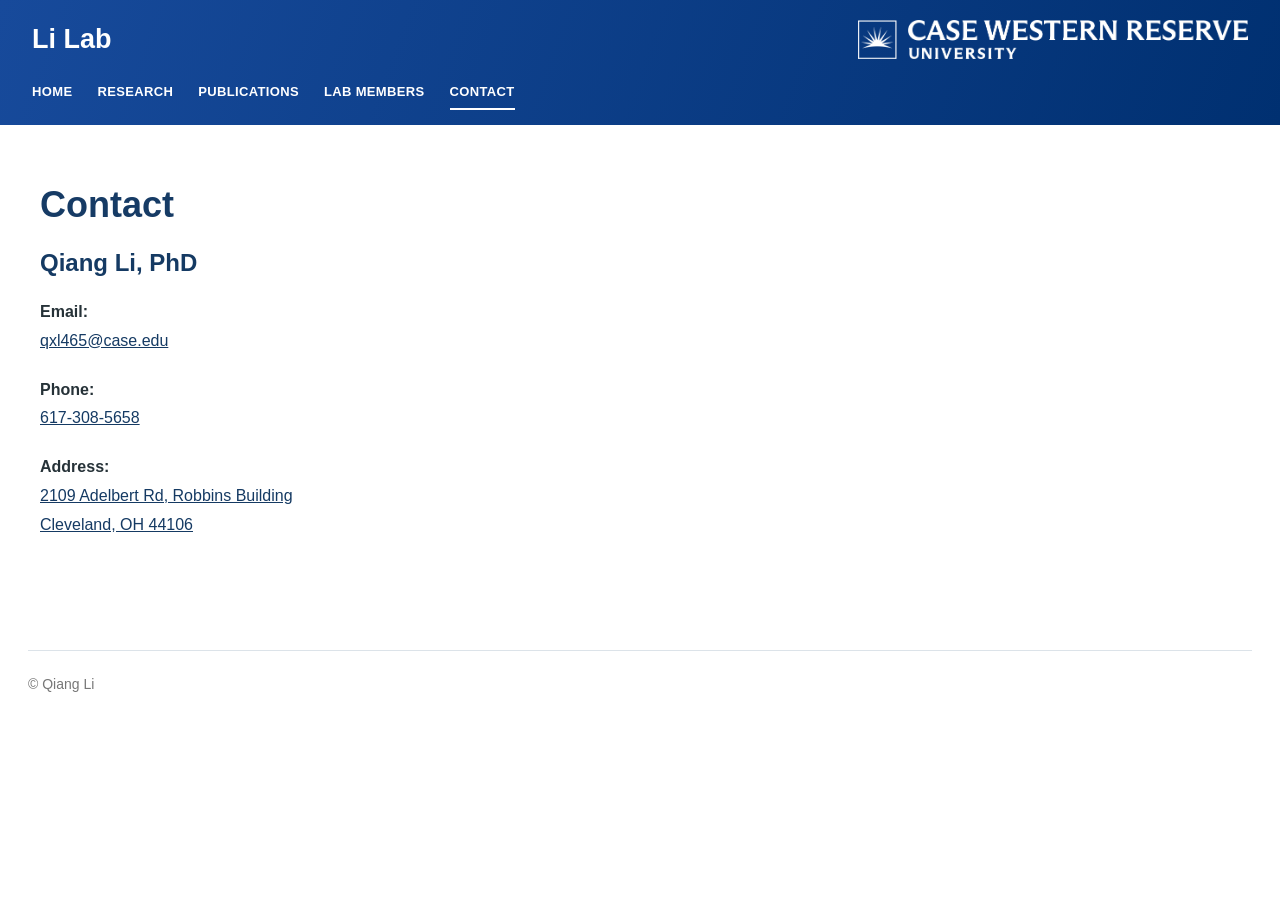
==== contact.html @ 5ac9c623 "Add files via upload" ====
<!DOCTYPE html>
<html lang="en">
<head>
  <meta charset="UTF-8">
  <meta name="viewport" content="width=device-width, initial-scale=1">
  <title>Contact | Qiang Li, PhD</title>
  <link rel="stylesheet" href="style.css">
</head>
<body>
<header class="site-header">
  <a class="brand" href="index.html">Li Lab</a>

  <a class="header-affiliation" href="https://case.edu/medicine/"
     target="_blank" rel="noopener noreferrer"
     aria-label="Case Western Reserve University School of Medicine">
    <img class="cwru-logo"
         src="CWRU_Two-line%20horizontal%20(Primary)%20logo_White.png"
         alt="Case Western Reserve University">
  </a>

  <nav class="site-nav" aria-label="Main navigation">
    <a href="index.html">HOME</a>
    <a href="research.html">RESEARCH</a>
    <a href="publications.html">PUBLICATIONS</a>
    <a href="lab-members.html">LAB MEMBERS</a>
    <a href="contact.html" aria-current="page">CONTACT</a>
  </nav>
</header>
<main>
  <div class="contact-layout">
    <section class="contact-info">
      <h1>Contact</h1>
      <h2>Qiang Li, PhD</h2>
      <p><strong>Email:</strong><br>
        <a href="mailto:qxl465@case.edu">qxl465@case.edu</a>
      </p>
      <p><strong>Phone:</strong><br>
        <a href="tel:+16173085658">617-308-5658</a>
      </p>
      <p><strong>Address:</strong><br>
        <a href="https://www.google.com/maps/search/?api=1&amp;query=2109+Adelbert+Rd%2C+Robbins+Building%2C+Cleveland%2C+OH+44106"
           target="_blank" rel="noopener noreferrer">
          2109 Adelbert Rd, Robbins Building<br>
          Cleveland, OH 44106
        </a>
      </p>
    </section>
    <div class="map-container">
      <iframe
        src="https://maps.google.com/maps?q=Robbins%20Building%2C%202109%20Adelbert%20Rd%2C%20Cleveland%2C%20OH%2044106&amp;z=12&amp;output=embed"
        title="Google Map - Robbins Building, Case Western Reserve University"
        loading="lazy" referrerpolicy="no-referrer-when-downgrade"
        allowfullscreen>
      </iframe>
    </div>
  </div>
</main>
<footer>© Qiang Li</footer>
</body>
</html>
---- style.css ----
/* =========================================================
   LI LAB WEBSITE — SHARED STYLESHEET
   CWRU blue header + responsive page layout
   ========================================================= */

* { box-sizing: border-box; }

html { scroll-behavior: smooth; }

body {
  font-family: Arial, Helvetica, sans-serif;
  max-width: 1400px;
  margin: 0 auto;
  padding: 0 28px;
  line-height: 1.7;
  color: #263238;
  background: #ffffff;
}

a { color: #163b65; }

/* Shared CWRU header */
.site-header {
  display: grid;
  grid-template-columns: minmax(160px, 1fr) auto;
  grid-template-areas:
    "brand affiliation"
    "nav nav";
  align-items: center;
  column-gap: 28px;
  row-gap: 10px;
  margin: 0 -28px;
  padding: 20px 32px 15px;
  color: #ffffff;
  background: linear-gradient(110deg, #174a9b 0%, #003071 100%);
}

.site-header .brand {
  grid-area: brand;
  color: #ffffff;
  font-size: 27px;
  line-height: 1.2;
  font-weight: 700;
  text-decoration: none;
  white-space: nowrap;
}

.header-affiliation {
  grid-area: affiliation;
  display: flex;
  align-items: center;
  justify-content: flex-end;
  min-width: 0;
  text-decoration: none;
}

/* Use the uploaded official white logo directly; do not recolor it. */
.cwru-logo {
  display: block;
  width: 390px;
  max-width: 100%;
  height: auto;
  object-fit: contain;
  background: transparent;
  border: 0;
  padding: 0;
  margin: 0;
  filter: none;
}

.site-nav {
  grid-area: nav;
  display: flex;
  flex-wrap: wrap;
  align-items: center;
  gap: 7px 25px;
  margin-top: 7px;
}

.site-nav a {
  color: #ffffff;
  text-decoration: none;
  font-size: 13px;
  font-weight: 700;
  letter-spacing: .35px;
  padding: 5px 0;
  border-bottom: 2px solid transparent;
}

.site-nav a:hover,
.site-nav a[aria-current="page"] {
  color: #ffffff;
  border-bottom-color: #ffffff;
}

.site-header a:focus-visible {
  outline: 2px solid #ffffff;
  outline-offset: 4px;
}

main {
  min-height: 58vh;
  padding: 42px 0 48px;
}

h1, h2, h3 {
  color: #163b65;
  line-height: 1.3;
}

h1 { font-size: 36px; margin: 0 0 24px; }
h2 { font-size: 24px; }
section + section { margin-top: 36px; }

/* Homepage profile */
.intro {
  display: flex;
  flex-direction: column;
  align-items: center;
  justify-content: center;
  gap: 16px;
  padding: 0 20px 26px;
  text-align: center;
}

.portrait {
  display: block;
  width: 170px;
  height: 170px;
  flex: 0 0 auto;
  object-fit: cover;
  object-position: center 10%;
  border: 4px solid #ffffff;
  border-radius: 50%;
  box-shadow: 0 4px 18px rgba(22, 59, 101, .12);
}

.intro h1 {
  font-size: clamp(28px, 4vw, 36px);
  margin: 0 0 10px;
}

.intro .affiliation {
  margin: 0;
  color: #526171;
  font-size: 16px;
  line-height: 1.65;
}

.welcome-section {
  max-width: 900px;
  margin: 24px auto 0;
  padding: 28px 36px;
  background: #f0f5fa;
  border-radius: 12px;
  border-top: 3px solid #163b65;
}

.welcome-section h2 { margin: 0 0 14px; font-size: 26px; }
.welcome-section p { margin: 0; font-size: 18px; line-height: 1.85; }

/* Contact page */
.contact-layout {
  display: grid;
  grid-template-columns: .8fr 1.2fr;
  gap: 40px;
  align-items: start;
  max-width: 1200px;
  margin: 15px auto 0;
}

.contact-info { margin: 0; padding: 0; }
.contact-info h1 { margin-bottom: 18px; }
.contact-info h2 { margin-top: 0; color: #153a63; }
.contact-info p { line-height: 1.8; margin-bottom: 20px; }
.contact-info a { color: #153a63; }

.map-container {
  width: 100%;
  height: 420px;
  margin: 0;
  padding: 0;
  border-radius: 10px;
  overflow: hidden;
}
.map-container iframe {
  display: block;
  width: 100%;
  height: 100%;
  border: 0;
}

footer {
  border-top: 1px solid #dce3e9;
  padding: 22px 0;
  color: #777777;
  font-size: 14px;
}

/* Publications page */
.publications-intro {
  max-width: 900px;
  margin-bottom: 2rem;
  color: #526174;
  line-height: 1.7;
}
.publication-year {
  margin: 2.2rem 0 1rem;
  padding-bottom: .45rem;
  color: #153a63;
  border-bottom: 2px solid #dce5ee;
  font-size: 1.45rem;
}
.publication-list { list-style: none; margin: 0; padding: 0; }
.publication-item {
  margin: 0 0 1.15rem;
  padding: 0 0 1.15rem 1rem;
  border-bottom: 1px solid #e7edf2;
  border-left: 3px solid #dce5ee;
  line-height: 1.7;
}
.publication-item strong { color: #183b60; }
.publication-item a {
  color: #245b8f;
  font-weight: 600;
  text-decoration: none;
}
.publication-item a:hover { text-decoration: underline; }
.publication-links { display: inline; white-space: normal; }

@media (max-width: 760px) {
  body { padding: 0 20px; }
  .site-header {
    grid-template-columns: 1fr;
    grid-template-areas: "brand" "affiliation" "nav";
    row-gap: 12px;
    margin: 0 -20px;
    padding: 19px 20px 15px;
  }
  .site-header .brand { font-size: 24px; }
  .header-affiliation { justify-content: flex-start; }
  .cwru-logo { width: min(100%, 360px); }
  .site-nav { gap: 7px 17px; margin-top: 3px; }
  .site-nav a { font-size: 12px; }
  main { padding: 32px 0 38px; }
  h1 { font-size: 30px; }
  .contact-layout { grid-template-columns: 1fr; gap: 25px; }
  .map-container { height: 340px; }
  .welcome-section { padding: 24px 20px; }
  .welcome-section p { font-size: 16px; }
  .publication-item { padding-left: .75rem; }
}

@media (max-width: 380px) {
  .site-nav { column-gap: 12px; }
  .site-nav a { font-size: 11px; }
}
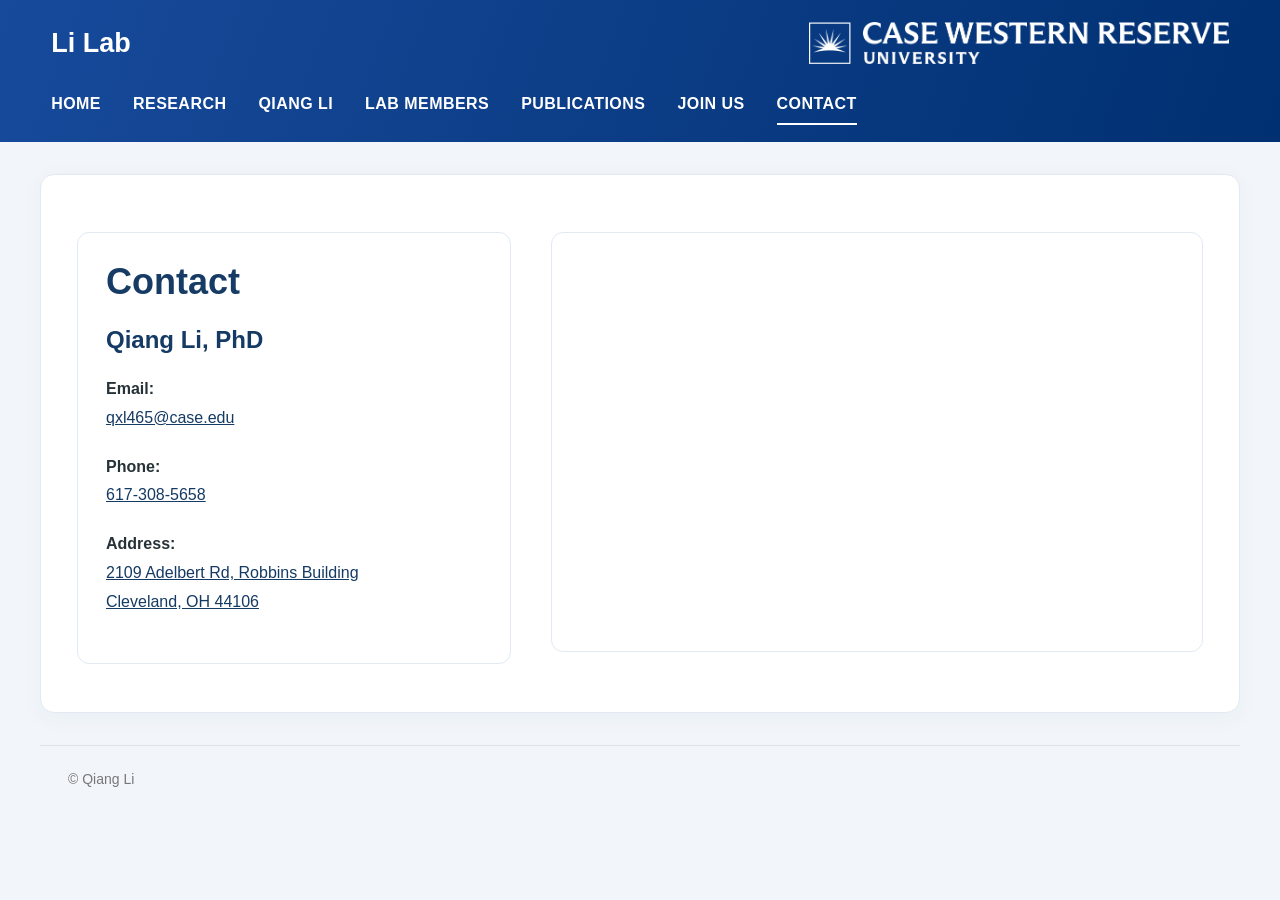
==== commit a2baad4b: "Add files via upload" ====
--- a/contact.html
+++ b/contact.html
@@ -21,8 +21,10 @@
   <nav class="site-nav" aria-label="Main navigation">
     <a href="index.html">HOME</a>
     <a href="research.html">RESEARCH</a>
+    <a href="qiang-li.html">QIANG LI</a>
+    <a href="lab-members.html">LAB MEMBERS</a>
     <a href="publications.html">PUBLICATIONS</a>
-    <a href="lab-members.html">LAB MEMBERS</a>
+    <a href="join-us.html">JOIN US</a>
     <a href="contact.html" aria-current="page">CONTACT</a>
   </nav>
 </header>
--- a/style.css
+++ b/style.css
@@ -9,12 +9,14 @@
 
 body {
   font-family: Arial, Helvetica, sans-serif;
-  max-width: 1400px;
-  margin: 0 auto;
-  padding: 0 28px;
+  width: 100%;
+  max-width: none;
+  margin: 0;
+  padding: 0;
   line-height: 1.7;
   color: #263238;
-  background: #ffffff;
+  background: #F2F6FA;
+  overflow-x: hidden;
 }
 
 a { color: #163b65; }
@@ -29,8 +31,9 @@
   align-items: center;
   column-gap: 28px;
   row-gap: 10px;
-  margin: 0 -28px;
-  padding: 20px 32px 15px;
+  width: 100%;
+  margin: 0;
+  padding: 22px clamp(22px, 4vw, 56px) 17px;
   color: #ffffff;
   background: linear-gradient(110deg, #174a9b 0%, #003071 100%);
 }
@@ -57,7 +60,7 @@
 /* Use the uploaded official white logo directly; do not recolor it. */
 .cwru-logo {
   display: block;
-  width: 390px;
+  width: 420px;
   max-width: 100%;
   height: auto;
   object-fit: contain;
@@ -73,17 +76,17 @@
   display: flex;
   flex-wrap: wrap;
   align-items: center;
-  gap: 7px 25px;
-  margin-top: 7px;
+  gap: 8px 32px;
+  margin-top: 10px;
 }
 
 .site-nav a {
   color: #ffffff;
   text-decoration: none;
-  font-size: 13px;
+  font-size: 16px;
   font-weight: 700;
-  letter-spacing: .35px;
-  padding: 5px 0;
+  letter-spacing: .45px;
+  padding: 6px 0;
   border-bottom: 2px solid transparent;
 }
 
@@ -99,8 +102,15 @@
 }
 
 main {
+  width: calc(100% - 48px);
+  max-width: 1200px;
   min-height: 58vh;
-  padding: 42px 0 48px;
+  margin: 32px auto;
+  padding: 42px 36px 48px;
+  background: #FFFFFF;
+  border: 1px solid #E1EAF3;
+  border-radius: 14px;
+  box-shadow: 0 5px 22px rgba(22, 59, 101, .045);
 }
 
 h1, h2, h3 {
@@ -151,9 +161,10 @@
   max-width: 900px;
   margin: 24px auto 0;
   padding: 28px 36px;
-  background: #f0f5fa;
+  background: #F2F6FA;
+  border: 1px solid #E1EAF3;
+  border-left: 4px solid #163b65;
   border-radius: 12px;
-  border-top: 3px solid #163b65;
 }
 
 .welcome-section h2 { margin: 0 0 14px; font-size: 26px; }
@@ -169,7 +180,7 @@
   margin: 15px auto 0;
 }
 
-.contact-info { margin: 0; padding: 0; }
+.contact-info { margin: 0; padding: 26px 28px; background: #FFFFFF; border: 1px solid #E1EAF3; border-radius: 12px; }
 .contact-info h1 { margin-bottom: 18px; }
 .contact-info h2 { margin-top: 0; color: #153a63; }
 .contact-info p { line-height: 1.8; margin-bottom: 20px; }
@@ -179,8 +190,10 @@
   width: 100%;
   height: 420px;
   margin: 0;
-  padding: 0;
-  border-radius: 10px;
+  padding: 8px;
+  background: #FFFFFF;
+  border: 1px solid #E1EAF3;
+  border-radius: 12px;
   overflow: hidden;
 }
 .map-container iframe {
@@ -191,8 +204,10 @@
 }
 
 footer {
+  max-width: 1200px;
+  margin: 0 auto;
   border-top: 1px solid #dce3e9;
-  padding: 22px 0;
+  padding: 22px 28px;
   color: #777777;
   font-size: 14px;
 }
@@ -229,22 +244,22 @@
 .publication-links { display: inline; white-space: normal; }
 
 @media (max-width: 760px) {
-  body { padding: 0 20px; }
   .site-header {
     grid-template-columns: 1fr;
     grid-template-areas: "brand" "affiliation" "nav";
     row-gap: 12px;
-    margin: 0 -20px;
-    padding: 19px 20px 15px;
+    padding: 19px 20px 16px;
   }
   .site-header .brand { font-size: 24px; }
   .header-affiliation { justify-content: flex-start; }
-  .cwru-logo { width: min(100%, 360px); }
-  .site-nav { gap: 7px 17px; margin-top: 3px; }
-  .site-nav a { font-size: 12px; }
-  main { padding: 32px 0 38px; }
+  .cwru-logo { width: min(100%, 340px); }
+  .site-nav { gap: 8px 20px; margin-top: 3px; }
+  .site-nav a { font-size: 14px; }
+  main { width: calc(100% - 28px); margin: 18px auto; padding: 30px 20px 36px; }
+  footer { padding: 20px; }
   h1 { font-size: 30px; }
-  .contact-layout { grid-template-columns: 1fr; gap: 25px; }
+  .contact-layout { grid-template-columns: 1fr; gap: 20px; }
+  .contact-info { padding: 22px 20px; }
   .map-container { height: 340px; }
   .welcome-section { padding: 24px 20px; }
   .welcome-section p { font-size: 16px; }
@@ -252,6 +267,46 @@
 }
 
 @media (max-width: 380px) {
-  .site-nav { column-gap: 12px; }
-  .site-nav a { font-size: 11px; }
-}
+  .site-nav { column-gap: 14px; }
+  .site-nav a { font-size: 13px; }
+}
+
+
+/* Qiang Li profile and Join Us pages */
+.profile-layout {
+  display: grid;
+  grid-template-columns: 230px minmax(0, 1fr);
+  gap: 36px;
+  align-items: start;
+  max-width: 1000px;
+  margin: 10px auto 30px;
+}
+.profile-portrait {
+  display: block;
+  width: 100%;
+  max-width: 230px;
+  height: auto;
+  object-fit: cover;
+  object-position: center 10%;
+  border-radius: 12px;
+  box-shadow: 0 4px 18px rgba(22, 59, 101, .12);
+}
+.lead-text { color: #526171; font-size: 17px; line-height: 1.8; }
+.content-section {
+  max-width: 1000px;
+  margin: 30px auto 0;
+  padding: 24px 28px;
+  background: #F2F6FA;
+  border: 1px solid #E1EAF3;
+  border-left: 4px solid #163b65;
+  border-radius: 12px;
+}
+.content-section h2 { margin-top: 0; }
+.page-intro { max-width: 900px; color: #526174; font-size: 18px; line-height: 1.8; }
+.profile-link { color: #245b8f; font-weight: 700; text-decoration: none; }
+.profile-link:hover { text-decoration: underline; }
+@media (max-width: 700px) {
+  .profile-layout { grid-template-columns: 1fr; gap: 22px; }
+  .profile-portrait { max-width: 190px; }
+  .content-section { padding: 22px 20px; }
+}
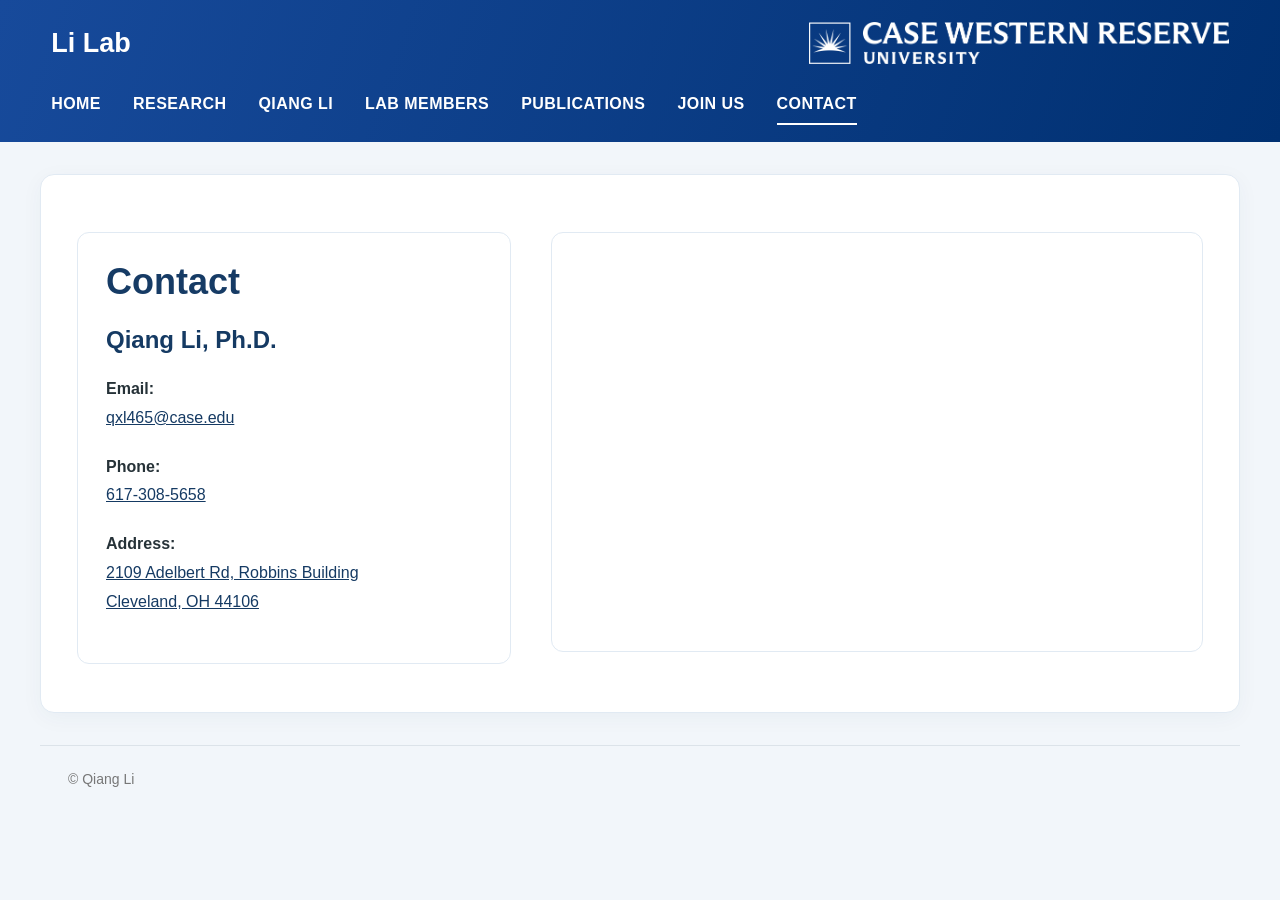
==== commit 484c44f8: "Update contact.html" ====
--- a/contact.html
+++ b/contact.html
@@ -3,7 +3,7 @@
 <head>
   <meta charset="UTF-8">
   <meta name="viewport" content="width=device-width, initial-scale=1">
-  <title>Contact | Qiang Li, PhD</title>
+  <title>Contact | Qiang Li, Ph.D.</title>
   <link rel="stylesheet" href="style.css">
 </head>
 <body>
@@ -32,7 +32,7 @@
   <div class="contact-layout">
     <section class="contact-info">
       <h1>Contact</h1>
-      <h2>Qiang Li, PhD</h2>
+      <h2>Qiang Li, Ph.D.</h2>
       <p><strong>Email:</strong><br>
         <a href="mailto:qxl465@case.edu">qxl465@case.edu</a>
       </p>
--- a/style.css
+++ b/style.css
@@ -310,3 +310,69 @@
   .profile-portrait { max-width: 190px; }
   .content-section { padding: 22px 20px; }
 }
+```css
+/* =====================================
+   PI Profile: Education and Contact
+   ===================================== */
+
+.profile-details-grid {
+  display: grid;
+  grid-template-columns: 1fr 1fr;
+  gap: 40px;
+  margin-top: 20px;
+}
+
+.profile-details-grid h2 {
+  margin-bottom: 18px;
+}
+
+.profile-details-grid ul {
+  padding-left: 20px;
+}
+
+.profile-details-grid li {
+  margin-bottom: 12px;
+  line-height: 1.7;
+}
+
+.profile-details-grid p {
+  line-height: 1.8;
+}
+
+/* Responsive layout for mobile devices */
+
+@media (max-width: 700px) {
+
+  .profile-details-grid {
+    grid-template-columns: 1fr;
+    gap: 20px;
+  }
+
+}
+```
+
+/* Restore the original CWRU navy-blue header */
+.site-header {
+    background-color: #003071 !important;
+    color: #ffffff !important;
+}
+
+/* Lab name */
+.site-header .brand {
+    color: #ffffff !important;
+}
+
+/* Navigation links */
+.site-header nav a,
+.site-header nav a:visited,
+.site-header nav a:hover,
+.site-header nav a:focus,
+.site-header nav a[aria-current="page"] {
+    color: #ffffff !important;
+}
+
+/* White navigation underline */
+.site-header nav a:hover,
+.site-header nav a[aria-current="page"] {
+    border-bottom-color: #ffffff;
+}
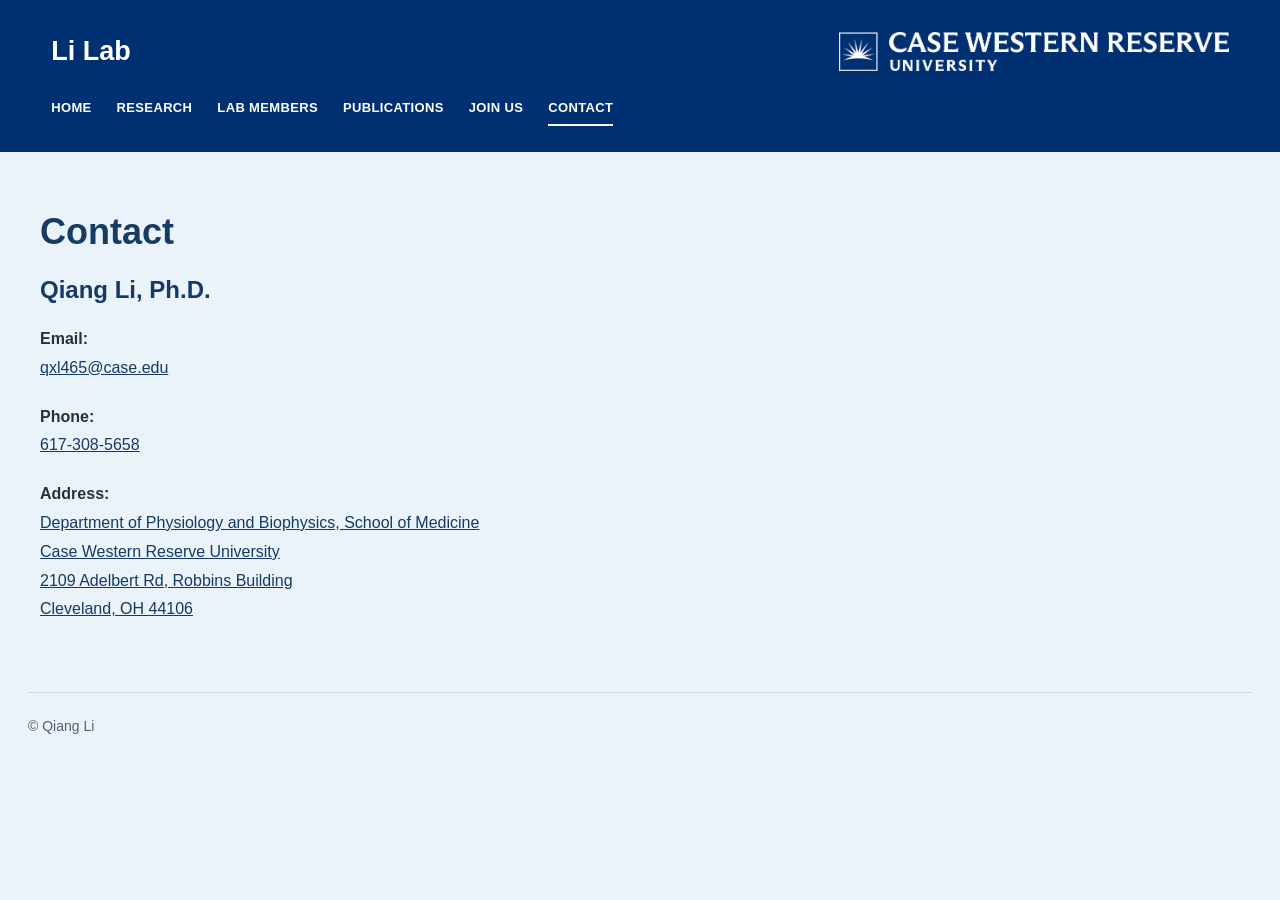
==== commit 3a261544: "Update contact.html" ====
--- a/contact.html
+++ b/contact.html
@@ -1,3 +1,4 @@
+
 <!DOCTYPE html>
 <html lang="en">
 <head>
@@ -6,7 +7,9 @@
   <title>Contact | Qiang Li, Ph.D.</title>
   <link rel="stylesheet" href="style.css">
 </head>
+
 <body>
+
 <header class="site-header">
   <a class="brand" href="index.html">Li Lab</a>
 
@@ -21,42 +24,58 @@
   <nav class="site-nav" aria-label="Main navigation">
     <a href="index.html">HOME</a>
     <a href="research.html">RESEARCH</a>
-    <a href="qiang-li.html">QIANG LI</a>
     <a href="lab-members.html">LAB MEMBERS</a>
     <a href="publications.html">PUBLICATIONS</a>
     <a href="join-us.html">JOIN US</a>
     <a href="contact.html" aria-current="page">CONTACT</a>
   </nav>
 </header>
+
 <main>
   <div class="contact-layout">
+
     <section class="contact-info">
       <h1>Contact</h1>
+
       <h2>Qiang Li, Ph.D.</h2>
-      <p><strong>Email:</strong><br>
+
+      <p>
+        <strong>Email:</strong><br>
         <a href="mailto:qxl465@case.edu">qxl465@case.edu</a>
       </p>
-      <p><strong>Phone:</strong><br>
+
+      <p>
+        <strong>Phone:</strong><br>
         <a href="tel:+16173085658">617-308-5658</a>
       </p>
-      <p><strong>Address:</strong><br>
+
+      <p>
+        <strong>Address:</strong><br>
         <a href="https://www.google.com/maps/search/?api=1&amp;query=2109+Adelbert+Rd%2C+Robbins+Building%2C+Cleveland%2C+OH+44106"
            target="_blank" rel="noopener noreferrer">
+          Department of Physiology and Biophysics, School of Medicine<br>
+          Case Western Reserve University<br>
           2109 Adelbert Rd, Robbins Building<br>
           Cleveland, OH 44106
         </a>
       </p>
+
     </section>
+
     <div class="map-container">
       <iframe
         src="https://maps.google.com/maps?q=Robbins%20Building%2C%202109%20Adelbert%20Rd%2C%20Cleveland%2C%20OH%2044106&amp;z=12&amp;output=embed"
         title="Google Map - Robbins Building, Case Western Reserve University"
-        loading="lazy" referrerpolicy="no-referrer-when-downgrade"
+        loading="lazy"
+        referrerpolicy="no-referrer-when-downgrade"
         allowfullscreen>
       </iframe>
     </div>
+
   </div>
 </main>
+
 <footer>© Qiang Li</footer>
+
 </body>
 </html>
--- a/style.css
+++ b/style.css
@@ -1,41 +1,60 @@
+
 /* =========================================================
    LI LAB WEBSITE — SHARED STYLESHEET
-   CWRU blue header + responsive page layout
-   ========================================================= */
-
-* { box-sizing: border-box; }
-
-html { scroll-behavior: smooth; }
+   Full-width CWRU blue header
+   Unified light blue content background
+   ========================================================= */
+
+* {
+  box-sizing: border-box;
+}
+
+html {
+  scroll-behavior: smooth;
+  overflow-x: clip;
+}
 
 body {
   font-family: Arial, Helvetica, sans-serif;
-  width: 100%;
-  max-width: none;
-  margin: 0;
-  padding: 0;
+  max-width: 1400px;
+  margin: 0 auto;
+  padding: 0 28px;
   line-height: 1.7;
   color: #263238;
-  background: #F2F6FA;
-  overflow-x: hidden;
-}
-
-a { color: #163b65; }
-
-/* Shared CWRU header */
+  background: #EAF3FA;
+}
+
+a {
+  color: #163b65;
+}
+
+/* =========================================================
+   HEADER — FULL BROWSER WIDTH ON ALL PAGES
+   ========================================================= */
+
 .site-header {
   display: grid;
   grid-template-columns: minmax(160px, 1fr) auto;
   grid-template-areas:
     "brand affiliation"
     "nav nav";
+
   align-items: center;
   column-gap: 28px;
-  row-gap: 10px;
-  width: 100%;
-  margin: 0;
-  padding: 22px clamp(22px, 4vw, 56px) 17px;
+  row-gap: 14px;
+
+  /* Extend header beyond the centered body container */
+  position: relative;
+  left: 50%;
+  width: 100vw;
+  max-width: none;
+  margin-left: -50vw;
+
+  /* Preserve the wider and taller blue header */
+  padding: 32px clamp(22px, 4vw, 56px) 26px;
+
   color: #ffffff;
-  background: linear-gradient(110deg, #174a9b 0%, #003071 100%);
+  background: #003071;
 }
 
 .site-header .brand {
@@ -57,10 +76,9 @@
   text-decoration: none;
 }
 
-/* Use the uploaded official white logo directly; do not recolor it. */
 .cwru-logo {
   display: block;
-  width: 420px;
+  width: 390px;
   max-width: 100%;
   height: auto;
   object-fit: contain;
@@ -76,17 +94,17 @@
   display: flex;
   flex-wrap: wrap;
   align-items: center;
-  gap: 8px 32px;
-  margin-top: 10px;
+  gap: 7px 25px;
+  margin-top: 7px;
 }
 
 .site-nav a {
   color: #ffffff;
   text-decoration: none;
-  font-size: 16px;
+  font-size: 13px;
   font-weight: 700;
-  letter-spacing: .45px;
-  padding: 6px 0;
+  letter-spacing: .35px;
+  padding: 5px 0;
   border-bottom: 2px solid transparent;
 }
 
@@ -101,16 +119,14 @@
   outline-offset: 4px;
 }
 
+/* =========================================================
+   GLOBAL CONTENT AREA
+   ========================================================= */
+
 main {
-  width: calc(100% - 48px);
-  max-width: 1200px;
   min-height: 58vh;
-  margin: 32px auto;
-  padding: 42px 36px 48px;
-  background: #FFFFFF;
-  border: 1px solid #E1EAF3;
-  border-radius: 14px;
-  box-shadow: 0 5px 22px rgba(22, 59, 101, .045);
+  padding: 42px 0 48px;
+  background: #EAF3FA;
 }
 
 h1, h2, h3 {
@@ -118,11 +134,66 @@
   line-height: 1.3;
 }
 
-h1 { font-size: 36px; margin: 0 0 24px; }
-h2 { font-size: 24px; }
-section + section { margin-top: 36px; }
-
-/* Homepage profile */
+h1 {
+  font-size: 36px;
+  margin: 0 0 24px;
+}
+
+h2 {
+  font-size: 24px;
+}
+
+h3 {
+  font-size: 20px;
+}
+
+p {
+  color: #263238;
+}
+
+section + section {
+  margin-top: 36px;
+}
+
+/* =========================================================
+   REMOVE SEPARATE WHITE CONTENT PANELS
+   ========================================================= */
+
+.welcome-section,
+.content-box,
+.content-card,
+.white-box,
+.page-card,
+.page-content-box {
+  background: transparent !important;
+  box-shadow: none !important;
+  border-radius: 0;
+}
+
+/* Homepage welcome section */
+
+.welcome-section {
+  max-width: 900px;
+  margin: 24px auto 0;
+  padding: 28px 0;
+  border-top: 1px solid #c5d8e8;
+}
+
+.welcome-section h2 {
+  margin: 0 0 14px;
+  font-size: 26px;
+}
+
+.welcome-section p {
+  margin: 0;
+  font-size: 18px;
+  line-height: 1.85;
+}
+
+/* =========================================================
+   HOMEPAGE PROFILE
+   ========================================================= */
+
 .intro {
   display: flex;
   flex-direction: column;
@@ -157,20 +228,10 @@
   line-height: 1.65;
 }
 
-.welcome-section {
-  max-width: 900px;
-  margin: 24px auto 0;
-  padding: 28px 36px;
-  background: #F2F6FA;
-  border: 1px solid #E1EAF3;
-  border-left: 4px solid #163b65;
-  border-radius: 12px;
-}
-
-.welcome-section h2 { margin: 0 0 14px; font-size: 26px; }
-.welcome-section p { margin: 0; font-size: 18px; line-height: 1.85; }
-
-/* Contact page */
+/* =========================================================
+   CONTACT PAGE
+   ========================================================= */
+
 .contact-layout {
   display: grid;
   grid-template-columns: .8fr 1.2fr;
@@ -180,22 +241,38 @@
   margin: 15px auto 0;
 }
 
-.contact-info { margin: 0; padding: 26px 28px; background: #FFFFFF; border: 1px solid #E1EAF3; border-radius: 12px; }
-.contact-info h1 { margin-bottom: 18px; }
-.contact-info h2 { margin-top: 0; color: #153a63; }
-.contact-info p { line-height: 1.8; margin-bottom: 20px; }
-.contact-info a { color: #153a63; }
+.contact-info {
+  margin: 0;
+  padding: 0;
+}
+
+.contact-info h1 {
+  margin-bottom: 18px;
+}
+
+.contact-info h2 {
+  margin-top: 0;
+  color: #153a63;
+}
+
+.contact-info p {
+  line-height: 1.8;
+  margin-bottom: 20px;
+}
+
+.contact-info a {
+  color: #153a63;
+}
 
 .map-container {
   width: 100%;
   height: 420px;
   margin: 0;
-  padding: 8px;
-  background: #FFFFFF;
-  border: 1px solid #E1EAF3;
-  border-radius: 12px;
+  padding: 0;
+  border-radius: 10px;
   overflow: hidden;
 }
+
 .map-container iframe {
   display: block;
   width: 100%;
@@ -203,176 +280,189 @@
   border: 0;
 }
 
-footer {
-  max-width: 1200px;
-  margin: 0 auto;
-  border-top: 1px solid #dce3e9;
-  padding: 22px 28px;
-  color: #777777;
-  font-size: 14px;
-}
-
-/* Publications page */
+/* =========================================================
+   PUBLICATIONS PAGE
+   ========================================================= */
+
 .publications-intro {
   max-width: 900px;
   margin-bottom: 2rem;
   color: #526174;
   line-height: 1.7;
 }
+
 .publication-year {
   margin: 2.2rem 0 1rem;
   padding-bottom: .45rem;
   color: #153a63;
-  border-bottom: 2px solid #dce5ee;
+  border-bottom: 2px solid #c5d8e8;
   font-size: 1.45rem;
 }
-.publication-list { list-style: none; margin: 0; padding: 0; }
+
+.publication-list {
+  list-style: none;
+  margin: 0;
+  padding: 0;
+}
+
 .publication-item {
   margin: 0 0 1.15rem;
   padding: 0 0 1.15rem 1rem;
-  border-bottom: 1px solid #e7edf2;
-  border-left: 3px solid #dce5ee;
+  border-bottom: 1px solid #cbdce9;
+  border-left: 3px solid #b5cde0;
   line-height: 1.7;
 }
-.publication-item strong { color: #183b60; }
+
+.publication-item strong {
+  color: #183b60;
+}
+
 .publication-item a {
   color: #245b8f;
   font-weight: 600;
   text-decoration: none;
 }
-.publication-item a:hover { text-decoration: underline; }
-.publication-links { display: inline; white-space: normal; }
+
+.publication-item a:hover {
+  text-decoration: underline;
+}
+
+.publication-links {
+  display: inline;
+  white-space: normal;
+}
+
+/* =========================================================
+   LAB MEMBERS AND JOIN US
+   ========================================================= */
+
+section h2 {
+  color: #163b65;
+}
+
+section h3 {
+  color: #245b8f;
+}
+
+/* Remove subsection background boxes */
+
+.postdoc,
+.graduate,
+.undergraduate,
+.intern,
+.lab-member-section,
+.recruitment-section {
+  background: transparent !important;
+  box-shadow: none !important;
+  border-radius: 0;
+  padding-left: 0;
+  padding-right: 0;
+  text-align: left;
+}
+
+/* =========================================================
+   FOOTER
+   ========================================================= */
+
+footer {
+  border-top: 1px solid #c5d8e8;
+  padding: 22px 0;
+  color: #526171;
+  font-size: 14px;
+  background: transparent;
+}
+
+/* =========================================================
+   RESPONSIVE DESIGN
+   ========================================================= */
 
 @media (max-width: 760px) {
+
+  body {
+    padding: 0 20px;
+  }
+
   .site-header {
     grid-template-columns: 1fr;
-    grid-template-areas: "brand" "affiliation" "nav";
+    grid-template-areas:
+      "brand"
+      "affiliation"
+      "nav";
+
     row-gap: 12px;
-    padding: 19px 20px 16px;
-  }
-  .site-header .brand { font-size: 24px; }
-  .header-affiliation { justify-content: flex-start; }
-  .cwru-logo { width: min(100%, 340px); }
-  .site-nav { gap: 8px 20px; margin-top: 3px; }
-  .site-nav a { font-size: 14px; }
-  main { width: calc(100% - 28px); margin: 18px auto; padding: 30px 20px 36px; }
-  footer { padding: 20px; }
-  h1 { font-size: 30px; }
-  .contact-layout { grid-template-columns: 1fr; gap: 20px; }
-  .contact-info { padding: 22px 20px; }
-  .map-container { height: 340px; }
-  .welcome-section { padding: 24px 20px; }
-  .welcome-section p { font-size: 16px; }
-  .publication-item { padding-left: .75rem; }
+
+    /* Keep the header full-width on mobile too */
+    left: 50%;
+    width: 100vw;
+    margin-left: -50vw;
+
+    padding: 19px 20px 15px;
+  }
+
+  .site-header .brand {
+    font-size: 24px;
+  }
+
+  .header-affiliation {
+    justify-content: flex-start;
+  }
+
+  .cwru-logo {
+    width: min(100%, 360px);
+  }
+
+  .site-nav {
+    gap: 7px 17px;
+    margin-top: 3px;
+  }
+
+  .site-nav a {
+    font-size: 12px;
+  }
+
+  main {
+    padding: 32px 0 38px;
+  }
+
+  h1 {
+    font-size: 30px;
+  }
+
+  .contact-layout {
+    grid-template-columns: 1fr;
+    gap: 25px;
+  }
+
+  .map-container {
+    height: 340px;
+  }
+
+  .welcome-section {
+    padding: 24px 0;
+  }
+
+  .welcome-section p {
+    font-size: 16px;
+  }
+
+  .publication-item {
+    padding-left: .75rem;
+  }
+}
+
+@media (max-width: 700px) {
+  .site-header {
+    padding: 24px 20px 22px;
+  }
 }
 
 @media (max-width: 380px) {
-  .site-nav { column-gap: 14px; }
-  .site-nav a { font-size: 13px; }
-}
-
-
-/* Qiang Li profile and Join Us pages */
-.profile-layout {
-  display: grid;
-  grid-template-columns: 230px minmax(0, 1fr);
-  gap: 36px;
-  align-items: start;
-  max-width: 1000px;
-  margin: 10px auto 30px;
-}
-.profile-portrait {
-  display: block;
-  width: 100%;
-  max-width: 230px;
-  height: auto;
-  object-fit: cover;
-  object-position: center 10%;
-  border-radius: 12px;
-  box-shadow: 0 4px 18px rgba(22, 59, 101, .12);
-}
-.lead-text { color: #526171; font-size: 17px; line-height: 1.8; }
-.content-section {
-  max-width: 1000px;
-  margin: 30px auto 0;
-  padding: 24px 28px;
-  background: #F2F6FA;
-  border: 1px solid #E1EAF3;
-  border-left: 4px solid #163b65;
-  border-radius: 12px;
-}
-.content-section h2 { margin-top: 0; }
-.page-intro { max-width: 900px; color: #526174; font-size: 18px; line-height: 1.8; }
-.profile-link { color: #245b8f; font-weight: 700; text-decoration: none; }
-.profile-link:hover { text-decoration: underline; }
-@media (max-width: 700px) {
-  .profile-layout { grid-template-columns: 1fr; gap: 22px; }
-  .profile-portrait { max-width: 190px; }
-  .content-section { padding: 22px 20px; }
-}
-```css
-/* =====================================
-   PI Profile: Education and Contact
-   ===================================== */
-
-.profile-details-grid {
-  display: grid;
-  grid-template-columns: 1fr 1fr;
-  gap: 40px;
-  margin-top: 20px;
-}
-
-.profile-details-grid h2 {
-  margin-bottom: 18px;
-}
-
-.profile-details-grid ul {
-  padding-left: 20px;
-}
-
-.profile-details-grid li {
-  margin-bottom: 12px;
-  line-height: 1.7;
-}
-
-.profile-details-grid p {
-  line-height: 1.8;
-}
-
-/* Responsive layout for mobile devices */
-
-@media (max-width: 700px) {
-
-  .profile-details-grid {
-    grid-template-columns: 1fr;
-    gap: 20px;
-  }
-
-}
-```
-
-/* Restore the original CWRU navy-blue header */
-.site-header {
-    background-color: #003071 !important;
-    color: #ffffff !important;
-}
-
-/* Lab name */
-.site-header .brand {
-    color: #ffffff !important;
-}
-
-/* Navigation links */
-.site-header nav a,
-.site-header nav a:visited,
-.site-header nav a:hover,
-.site-header nav a:focus,
-.site-header nav a[aria-current="page"] {
-    color: #ffffff !important;
-}
-
-/* White navigation underline */
-.site-header nav a:hover,
-.site-header nav a[aria-current="page"] {
-    border-bottom-color: #ffffff;
-}
+
+  .site-nav {
+    column-gap: 12px;
+  }
+
+  .site-nav a {
+    font-size: 11px;
+  }
+}
